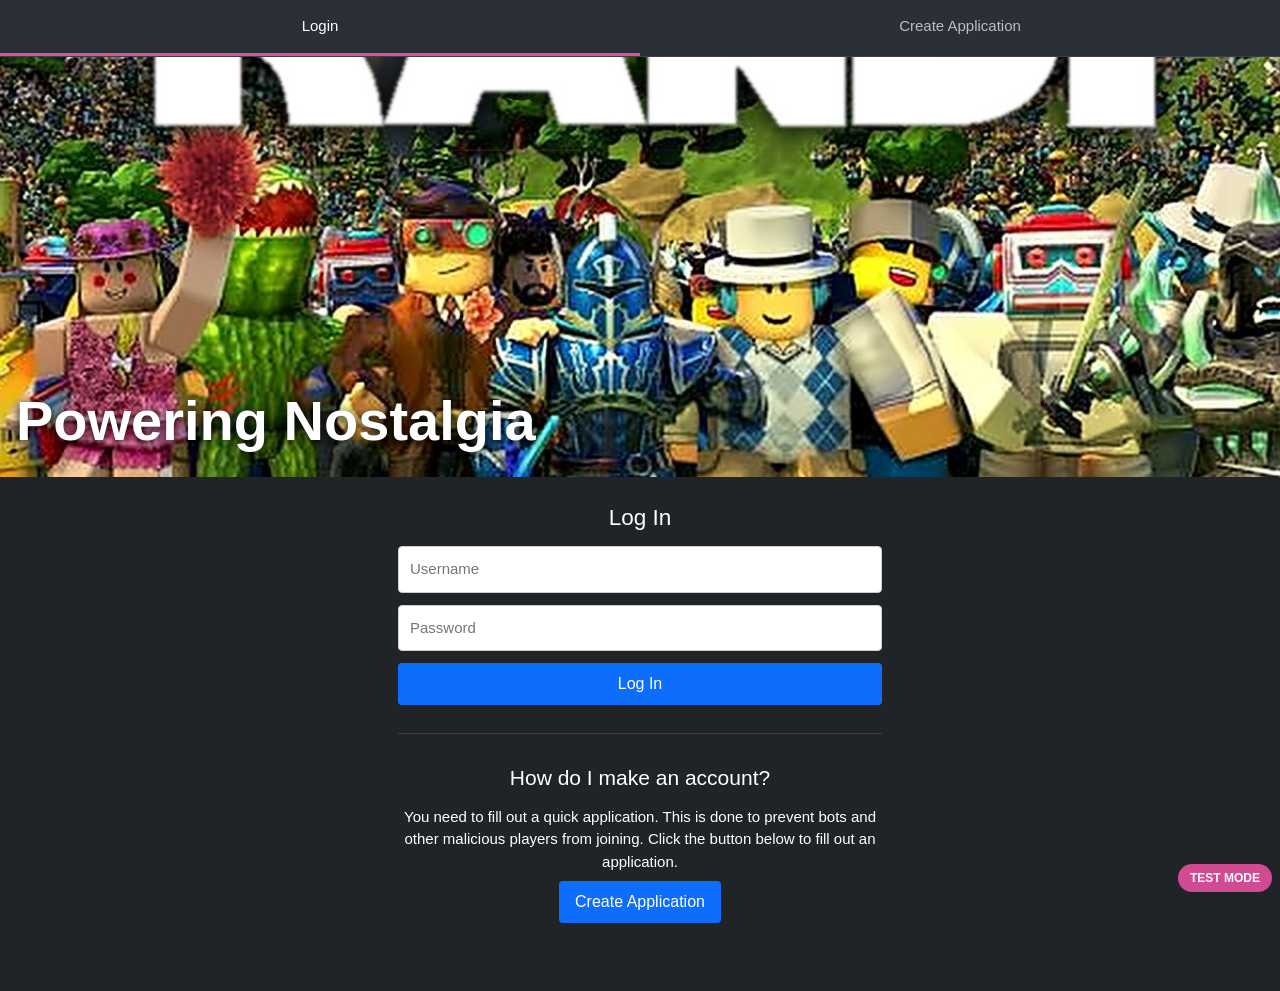
==== frontend/app.html @ bc58e3f4 "Unify Project Kandi into PekoraSource frontend" ====
<!DOCTYPE html>
<html lang="en">
<head>
<meta charset="utf-8">
<meta name="viewport" content="width=device-width, initial-scale=1, viewport-fit=cover">
<title>Project Kandi</title>
<link rel="icon" type="image/png" sizes="32x32" href="assets/favicon-32.png">
<link rel="icon" type="image/png" sizes="192x192" href="assets/favicon-192.png">
<link rel="apple-touch-icon" href="assets/favicon-192.png">
<meta property="og:type" content="website"><meta property="og:title" content="Project Kandi"><meta property="og:description" content="Project Kandi. Powering Nostalgia.">
<!-- TODO: og:image/twitter:image precisam de URL absoluta do domínio final (ex.: https://SEU-DOMINIO/assets/og-image.jpg) para a prévia funcionar em redes sociais. -->
<meta property="og:image" content="assets/og-image.jpg"><meta name="twitter:card" content="summary_large_image"><meta name="twitter:image" content="assets/og-image.jpg">
<link href="https://fonts.googleapis.com/css2?family=Montserrat:wght@400;500;600;700;800&display=swap" rel="stylesheet">
<link rel="stylesheet" href="css/style.css">
</head>
<body>
<div id="app"></div>
<script src="js/config.js"></script>
<script src="js/extras.js"></script>
<script src="js/testdata.js"></script>
<script src="js/api.js"></script>
<script src="js/api/account.js"></script>
<script src="js/api/ads.js"></script>
<script src="js/api/auth.js"></script>
<script src="js/api/avatar.js"></script>
<script src="js/api/badges.js"></script>
<script src="js/api/catalog.js"></script>
<script src="js/api/chat.js"></script>
<script src="js/api/develop.js"></script>
<script src="js/api/economy.js"></script>
<script src="js/api/feed.js"></script>
<script src="js/api/forums.js"></script>
<script src="js/api/friends.js"></script>
<script src="js/api/games.js"></script>
<script src="js/api/groups.js"></script>
<script src="js/api/inventory.js"></script>
<script src="js/api/library.js"></script>
<script src="js/api/membership.js"></script>
<script src="js/api/messages.js"></script>
<script src="js/api/notifications.js"></script>
<script src="js/api/promocodes.js"></script>
<script src="js/api/referral.js"></script>
<script src="js/api/reports.js"></script>
<script src="js/api/site.js"></script>
<script src="js/api/thumbnails.js"></script>
<script src="js/api/trades.js"></script>
<script src="js/api/users.js"></script>
<script src="js/routes.js"></script>
<script src="js/pages.js"></script>
<script src="js/app.js"></script>
</body>
</html>
---- frontend/css/style.css ----
:root{--bg:#e3e3e3;--panel:#fff;--text:#1c1c1c;--muted:#777;--line:#d7d7d7;--nav:#e6489b;--nav2:#cc3485;--pk:#d6338a;--g:#02b757;--g2:#00a04a;--or:#ff7300;--soft:#fdeaf4;
box-sizing:border-box;padding-top:env(safe-area-inset-top,0px);padding-bottom:env(safe-area-inset-bottom,0px)}
@media (prefers-color-scheme:dark){:root:not([data-theme="light"]){--bg:#1c1c1e;--panel:#2b2b2e;--text:#ececec;--muted:#a5a5a5;--line:#454548;--soft:#3a2430}}
:root[data-theme="dark"]{--bg:#1c1c1e;--panel:#2b2b2e;--text:#ececec;--muted:#a5a5a5;--line:#454548;--soft:#3a2430}
html{background:linear-gradient(var(--nav),var(--nav)) top/100% env(safe-area-inset-top,0px) no-repeat,var(--bg)}
*{box-sizing:border-box}
body{margin:0;background:var(--bg);color:var(--text);font:14px/1.4 Montserrat,"Segoe UI",Arial,sans-serif}
a{color:var(--pk);text-decoration:none}button,input,select{font:inherit}
.ic{fill:none;stroke:currentColor;stroke-width:2;stroke-linecap:round;stroke-linejoin:round;vertical-align:middle}.ic.f{fill:currentColor;stroke:none}
#top{background:var(--nav);color:#fff;position:relative}
#top a{color:#fff}
.r1{display:flex;align-items:center;gap:12px;padding:8px 10px 4px}
.ib{background:none;border:0;color:#fff;padding:0;cursor:pointer;display:inline-flex}
.lg img{height:32px;display:block}
.r1 nav{display:flex;gap:16px;overflow-x:auto;white-space:nowrap;scrollbar-width:none;font-weight:500}
.r1 nav::-webkit-scrollbar{display:none}
.r2{padding:6px 10px;position:relative}
#gsf{position:relative}#gsf input{width:100%;height:30px;border:1px solid var(--line);border-radius:2px;padding:0 38px 0 8px;background:#fff;color:#1c1c1e}
#gsf button{position:absolute;right:4px;top:3px;background:none;border:0;color:#1c1c1e;padding:0;cursor:pointer;display:flex}
#sd{position:absolute;left:10px;right:20%;top:38px;background:#fff;border:1px solid var(--line);z-index:30;box-shadow:0 3px 8px rgba(0,0,0,.25)}
#sd a{display:block;padding:9px 12px;color:#1c1c1e!important;cursor:pointer}#sd a:hover{background:var(--soft)}
.r3{display:flex;align-items:center;gap:14px;padding:2px 10px 8px}.r3 a{display:inline-flex;align-items:center;gap:5px;font-weight:500}
.bug{display:block;background:var(--or);color:#fff;text-align:center;font-weight:700;font-size:15px;padding:12px 14px}
.wrap{max-width:1100px;margin:0 auto;display:flex;gap:14px;padding:0 10px}
main{flex:1;min-width:0;padding-bottom:30px}
#side{position:fixed;z-index:40;top:0;bottom:0;left:0;width:260px;background:var(--panel);padding:20px 16px;overflow-y:auto;transform:translateX(-105%);transition:transform .2s}
#side.open{transform:none}
#ov{display:none;position:fixed;inset:0;background:rgba(0,0,0,.45);z-index:35}#side.open+#ov{display:block}
#side h3{margin:0 0 8px;padding-bottom:10px;border-bottom:2px solid var(--line);font-size:17px}
#side a.si{display:flex;align-items:center;gap:12px;padding:9px 4px;color:var(--text);font-size:16px}
#side a.si.on{color:var(--pk);font-weight:700}
.bd{margin-left:auto;background:var(--pk);color:#fff;border-radius:11px;min-width:22px;text-align:center;font-size:12px;padding:1px 6px}
.btn{display:inline-block;border:0;border-radius:3px;background:var(--pk);color:#fff!important;font-weight:600;padding:9px 16px;cursor:pointer;text-align:center}
.btn.g{background:var(--g)}.btn.g:hover{background:var(--g2)}.btn.big{font-size:20px;padding:16px 34px}.btn.w{display:block;width:100%}
@media (min-width:900px){.wrap{padding:0 12px}#side{position:static;transform:none;flex:0 0 200px;background:transparent;padding:30px 0;overflow:visible}#ov,#mb{display:none!important}}
.ad{margin:12px 0}.adb{height:50px;background:var(--panel);border:1px solid var(--line)}.adl{display:flex;justify-content:space-between;color:var(--muted);font-size:13px;margin-top:6px}
h1.pt{text-align:center;color:var(--pk);font-size:42px;font-weight:700;margin:26px 0 20px}
.em{color:var(--muted);text-align:center;padding:18px 8px}
.box{background:var(--panel);border:1px solid var(--line);margin:18px 0}.bh{margin:0;padding:14px 18px;background:var(--bg);border-bottom:1px solid var(--line);font-size:22px;font-weight:800}
.box h2{margin:0;padding:16px 18px 6px;font-size:22px;font-weight:800;letter-spacing:.5px}
.list{padding:6px 12px}.fi,.bi{display:flex;gap:12px;align-items:center;padding:10px 6px;border-bottom:1px solid var(--line)}.fi img,.bi img,.fi .tb,.bi .tb{width:64px;height:64px;object-fit:cover;background:var(--bg);flex:none}
.fi small,.bi small{color:var(--muted);display:block}.fi p{margin:4px 0}
.post{display:flex;gap:10px;margin:8px 14px;padding:8px;border:1px solid var(--line)}.post input{flex:1;min-width:0;border:1px solid var(--line);padding:9px;background:var(--panel);color:var(--text)}
.evs{display:flex;gap:10px;flex-wrap:wrap;padding:14px 18px}.ev{width:92px;border:1px solid var(--line);font-weight:700;font-size:13px;color:var(--text)}.ev img,.ev .tb{width:100%;height:80px;object-fit:cover;display:block;background:var(--bg)}.ev span{display:block;padding:8px;overflow:hidden;text-overflow:ellipsis;white-space:nowrap}
.hello{display:flex;align-items:center;margin:26px 0 8px}.hello .av{width:100px;height:100px;border-radius:50%;background:var(--panel);border:1px solid var(--line);display:grid;place-items:center;color:var(--muted);flex:none;overflow:hidden}
.hello h1{margin:0 0 0 -4px;font-size:30px;font-weight:800}
.sh{display:flex;align-items:center;gap:10px;margin:22px 0 10px;flex-wrap:wrap}.sh h2{margin:0;font-size:24px;font-weight:800}.sa{margin-left:auto;font-weight:700;font-size:14px}
.sel{border:1px solid var(--line);background:var(--panel);color:var(--text);padding:8px 10px;border-radius:3px}
.cw{display:flex;gap:6px;align-items:stretch}.ar{flex:0 0 36px;border:1px solid var(--line);background:var(--bg);color:var(--muted);font-size:34px;cursor:pointer}
.strip{flex:1;min-width:0;display:flex;gap:12px;overflow-x:auto;scroll-behavior:smooth;min-height:150px;background:var(--panel);padding:10px;border:1px solid var(--line)}
.gc{flex:0 0 150px;color:var(--text)}.gc img,.gc .tb{width:150px;height:150px;object-fit:cover;background:var(--bg);display:block}.gc b{display:block;margin-top:6px;font-weight:500}.gc small{color:var(--muted)}
.lk{display:flex;align-items:center;gap:4px;color:#777;margin-top:4px}.lk i{width:20px;height:5px;background:#ccc}.lk i.on{background:#777}
.cs{display:flex;margin:0 4px}.cs button{border:1px solid var(--line);background:var(--panel);color:var(--text);padding:0 14px}.cs input{flex:1;min-width:0;height:52px;border:1px solid var(--line);border-left:0;padding:0 16px;background:var(--panel);color:var(--text);font-size:16px}
.cf{display:flex;flex-wrap:wrap;gap:6px;margin:6px 4px}.cf select{height:46px;min-width:200px;border:1px solid var(--line);background:var(--panel);color:var(--text);padding:0 14px;font-size:16px}.cf button{width:46px;height:46px;border:1px solid var(--line);background:var(--panel);color:var(--text);cursor:pointer}
.bc{text-align:center;font-size:20px;margin:22px 0 4px}.rs{text-align:center;color:var(--muted);margin:0 0 12px}
.cg{display:grid;grid-template-columns:repeat(3,1fr);gap:10px;margin-top:12px}
@media (min-width:640px){.cg{grid-template-columns:repeat(auto-fill,minmax(150px,1fr))}}
.it{background:var(--panel);border:1px solid var(--line);position:relative;box-shadow:0 1px 2px rgba(0,0,0,.12);color:var(--text)}
.it .th{aspect-ratio:1;background:var(--panel);display:block;width:100%;object-fit:cover}.it .nw{position:absolute;top:6px;right:6px;background:var(--or);color:#fff;font-weight:600;padding:2px 8px;border-radius:2px;font-size:13px}
.it .tx{border-top:1px solid var(--line);padding:8px}.it .nm{color:var(--pk);font-size:17px;line-height:1.2;display:block;min-height:42px;overflow:hidden}.it .pr{color:#1a9b3a;font-weight:600;font-size:18px;display:block;margin-top:10px}.it small{color:var(--muted);font-size:14px}
.it.w:after{content:"";position:absolute;top:0;right:0;border-top:38px solid var(--g);border-left:38px solid transparent}
#more{display:block;margin:16px auto}
.tabs{display:flex;flex-wrap:wrap;gap:4px;border-bottom:2px solid var(--line);margin:14px 0 10px}.tabs a{padding:10px 14px;background:var(--bg);color:var(--text);font-weight:700;border:1px solid var(--line);border-bottom:0;cursor:pointer}.tabs a.on{background:var(--panel);color:var(--pk);box-shadow:inset 0 -3px var(--pk)}
.ed{position:relative;height:420px;background:radial-gradient(circle at 30% 10%,#e6c49a,#a07a55 60%,#8a6648);margin:14px 0;display:grid;place-items:center;color:rgba(255,255,255,.55)}
.ed .rt{position:absolute;top:12px;right:12px;background:rgba(0,0,0,.65);border-radius:16px;padding:4px;font-weight:600}.ed .rt span{display:inline-block;padding:3px 12px;border-radius:12px;color:#aaa}.ed .rt span.on{background:var(--pk);color:#fff}
.ed .d3{position:absolute;bottom:12px;right:12px;background:rgba(0,0,0,.55);color:#fff;padding:12px 16px;font-weight:700;font-size:20px;border-radius:3px}
.tbl{width:100%;border-collapse:collapse;background:var(--panel)}.tbl th{background:var(--bg);text-align:left;padding:10px;border:1px solid var(--line)}.tbl td{padding:10px;border:1px solid var(--line)}
.dl{background:linear-gradient(#8d2766,#d6338a 55%,#a82773);color:#fff;text-align:center;padding:44px 18px 40px;margin:0 -10px}
.dl img{max-width:300px;width:80%}.dl h2{font-size:30px;font-weight:600;margin:22px 0 8px}.dl p{margin:4px auto;max-width:560px;font-size:17px;line-height:1.7;color:#ffe6f3}
.dl .btn{margin:30px 0 26px}.dl h4{letter-spacing:2px;color:#ffc6e2;margin:0 0 14px}
.os{display:flex;flex-wrap:wrap;justify-content:center;gap:20px 30px;max-width:420px;margin:auto}.os a{color:#fff;font-size:17px;display:flex;flex-direction:column;align-items:center;gap:6px;font-weight:500}.os small{font-size:10px;opacity:.7;line-height:1}
.bch{background:linear-gradient(#ff8fc7,#c94a9c 60%,#7a2a6a);color:#fff;text-align:center;padding:60px 20px;margin:0 -10px}
.bch .ci{width:150px;height:150px;border-radius:50%;background:#ff4fa3;display:grid;place-items:center;margin:0 auto 22px}.bch h2{font-size:30px;margin:0 0 20px}.bch .btn{background:#fff;color:#1c1c1e!important;font-size:18px;padding:12px 22px}
.bs{padding:36px 6px}.bs h2{font-size:30px;margin:0 0 6px}.bs p{color:var(--muted);margin:0 0 18px}.tier{text-align:center;margin:26px 0}.tier h3{margin:0 0 8px}.tier b{font-size:34px}
footer{background:var(--panel);margin-top:20px;padding:26px 12px calc(26px + env(safe-area-inset-bottom,0px));text-align:center}
footer nav{display:flex;flex-wrap:wrap;justify-content:center;gap:12px 30px;font-size:20px}footer p{color:var(--muted);max-width:560px;margin:20px auto 0;font-size:14px}
.hi{width:26px;height:26px;display:block}.pi{width:18px;height:18px;vertical-align:-3px}

/* ---- blocos genéricos (js/pages.js) ---- */
[hidden]{display:none!important}
body.guest #side,body.guest #mb{display:none}
#side h4.sg{margin:14px 0 2px;font-size:12px;letter-spacing:.8px;text-transform:uppercase;color:var(--muted)}
.btn.s{padding:6px 12px;font-size:13px}.btn[disabled]{opacity:.6;cursor:default}
.blk{background:var(--panel);border:1px solid var(--line);margin:12px 0;padding:14px}.blk h2,.blk h3{margin:0 0 10px}
.bar,.acts{display:flex;flex-wrap:wrap;gap:8px;align-items:center;margin:8px 0}
.sf{display:flex;gap:6px;flex:1;min-width:200px}.sf input{flex:1;min-width:0}
input[type=text],input[type=password],input[type=email],input[type=number],textarea,select,.fd input,.fd textarea,.fd select{border:1px solid var(--line);background:var(--panel);color:var(--text);padding:9px 10px;border-radius:3px;font:inherit;width:100%}
.sf input,.sf button{width:auto}.sf input{flex:1}
.fm{max-width:560px}.fd{margin-bottom:12px}.fd label{display:block;font-weight:700;margin-bottom:4px}.fd.ck{display:flex;gap:8px;align-items:center}.fd.ck label{margin:0;order:2}.fd.ck input{width:auto}
.fd input[type=color]{height:40px;padding:2px}.fe{display:block;color:#c0263f;min-height:0}
.al{margin:8px 0;padding:10px 12px;border-radius:4px;background:#ffe9ec;border:1px solid #f3a6b1;color:#a1213a}.al.ok{background:#e6f7ee;border-color:#9bd9b6;color:#17703e}
.rows{display:flex;flex-direction:column;gap:6px}
.rw{display:flex;align-items:center;gap:8px;border:1px solid var(--line);padding:8px;background:var(--panel)}
.rl{display:flex;align-items:center;gap:10px;flex:1;min-width:0;color:var(--text)}.rl b{display:block}.rl small{display:block;color:var(--muted)}
.rl img.rt,.rl .rt{width:44px;height:44px;object-fit:cover;flex:none;border-radius:3px}.mt{margin-left:auto;color:var(--muted);font-size:13px}
.th2 img,.th2 .tb{width:100%;aspect-ratio:16/9;object-fit:cover}
.dh{display:flex;gap:14px;align-items:flex-start;background:var(--panel);border:1px solid var(--line);padding:14px;margin:12px 0}
.dh .dt{width:120px;height:120px;object-fit:cover;flex:none}.dh h1{margin:0 0 4px;font-size:26px}.dh p{margin:4px 0}.ds{white-space:pre-wrap}
.stt{display:flex;flex-wrap:wrap;gap:6px 16px;color:var(--muted)}.stt b{color:var(--text)}
@media (max-width:560px){.dh{flex-direction:column}}
.tl{display:grid;grid-template-columns:repeat(auto-fill,minmax(160px,1fr));gap:10px}
.tile{display:block;border:1px solid var(--line);background:var(--bg);padding:16px;color:var(--text);font-weight:700}.tile:hover{border-color:var(--pk);color:var(--pk)}.tile small{display:block;font-weight:400;color:var(--muted)}
.chat .cm{height:320px;overflow-y:auto;border:1px solid var(--line);padding:8px;margin-bottom:8px}.chat .cm p{margin:0 0 6px}.chat small{color:var(--muted);margin-left:8px}
.tr2{display:grid;grid-template-columns:1fr 1fr;gap:14px}@media (max-width:640px){.tr2{grid-template-columns:1fr}}
.sl{cursor:pointer;border:2px solid transparent}.sl.on{border-color:var(--pk)}.sl a{pointer-events:none}
#toast{position:fixed;left:50%;bottom:calc(20px + env(safe-area-inset-bottom,0px));transform:translate(-50%,20px);background:#2a2a2d;color:#fff;padding:10px 16px;border-radius:6px;opacity:0;pointer-events:none;transition:.2s;z-index:100;max-width:90vw}
#toast.on{opacity:1;transform:translate(-50%,0)}#toast.bad{background:#a1213a}

/* ---- estilo Hexium: cabeçalho, menu, páginas ---- */
#gm{position:absolute;right:10px;top:92px;background:#fff;border-radius:3px;box-shadow:0 3px 12px rgba(0,0,0,.3);z-index:45;min-width:230px;padding:6px 0}
#gm a{display:block;padding:14px 20px;color:var(--pk)!important;font-size:19px;cursor:pointer}#gm a:hover{background:var(--soft)}
.r3 a{gap:7px;font-size:18px}.r3 #gear{margin-left:2px;cursor:pointer}
hr.sd{border:0;border-top:2px solid var(--line);margin:8px 0}
#side a.si .ic{flex:none}
.it .by{display:block;color:var(--muted);font-size:13px}.it .by b{color:var(--pk);font-weight:400}
.ht{font-size:40px;font-weight:300;margin:18px 0 12px;line-height:1.15;word-break:break-word}
.sh2{font-size:26px;font-weight:300;margin:22px 0 8px}
.bsel{width:100%;background:#0a8dff;background:var(--nav);color:#fff;border:2px solid var(--nav2);padding:14px 12px;font-size:20px;margin:14px 0 6px;border-radius:3px}
.bsel option{background:#fff;color:#1c1c1e}
/* inventário */
.cat label{display:block;font-size:22px;letter-spacing:.5px;margin:6px 0}.cat .sel{width:100%;padding:16px 14px;font-size:20px;background:var(--panel)}
.chd{display:flex;justify-content:space-between;align-items:flex-start;gap:10px;margin:18px 0 6px;flex-wrap:wrap}.chd h2{margin:0;font-size:36px;font-weight:300}.chd small{color:var(--muted);font-size:17px}
.ex{display:flex;align-items:center;gap:12px;text-align:right;flex:1;justify-content:flex-end}.ex .btn{padding:14px 18px;white-space:nowrap}
.cgb .cg,.inv .cg{grid-template-columns:repeat(auto-fill,minmax(150px,1fr))}
.it{background:var(--panel);box-shadow:0 1px 2px rgba(0,0,0,.25);padding:6px 6px 8px}.it .th{background:#fff}
.pgr{display:flex;justify-content:center;align-items:center;gap:14px;margin:22px 0 10px;font-size:20px}
.pgr .pb{width:70px;height:60px;border:1px solid var(--line);background:var(--panel);color:var(--text);font-size:26px;border-radius:4px;cursor:pointer}.pgr .pb[disabled]{opacity:.45;cursor:default}
/* trade */
.back{display:inline-block;margin:14px 0 4px;font-size:18px}
.inv,.off{margin:18px 0}.ih{display:flex;justify-content:space-between;align-items:center;gap:10px;margin-bottom:8px}.ih h2,.off h2{margin:0;font-size:28px;font-weight:700}.ih .sel{padding:14px;font-size:18px}
.sl{position:relative;cursor:pointer}.sl .ck{position:absolute;top:10px;right:10px;width:26px;height:26px;border:2px solid #c8c8c8;border-radius:4px;background:#fff}.sl.on .ck{background:var(--pk);border-color:var(--pk)}.sl.on .ck::after{content:"";position:absolute;left:7px;top:2px;width:7px;height:13px;border:solid #fff;border-width:0 3px 3px 0;transform:rotate(45deg)}
.sl.on .it{outline:3px solid var(--pk)}
.slots{display:flex;flex-direction:column;gap:12px;margin:10px 0}.slot{min-height:80px;border-radius:6px;background:var(--panel);border:1px solid var(--line);display:flex;align-items:center;gap:10px;padding:6px}.slot.d{border:1px dashed #aaa;background:transparent}.slot img{width:64px;height:64px;object-fit:contain;background:#fff}
.rb{display:flex;align-items:center;gap:10px;background:#fff;border:1px solid var(--line);border-radius:4px;padding:0 12px}.rb input{border:0;background:transparent;padding:16px 0;color:#1c1c1e;width:100%;font-size:18px}.pi{width:22px;height:22px;vertical-align:middle}
.tv{display:flex;justify-content:space-between;font-size:20px;font-weight:700;margin:12px 0}
.btn.k{background:#111;display:block;width:100%;padding:22px;font-size:19px;border-radius:5px;margin:18px 0 30px}
/* resgatar códigos */
.promo .lead{font-size:24px;font-weight:300;margin:0 0 18px}.promo label{font-size:21px;font-weight:700;display:block;margin:12px 0 6px}
.promo input[type=text]{width:100%;padding:20px 16px;font-size:20px;border:1px solid var(--line);background:#fff;color:#1c1c1e;border-radius:4px}
.promo .cb{display:flex;gap:14px;align-items:flex-start;font-weight:400;font-size:18px;color:#555;margin:22px 0}.promo .cb input{flex:none;width:34px;height:34px;accent-color:var(--pk);margin-top:4px}
.promo .rd{display:block;width:100%;padding:26px;font-size:24px;background:var(--pk);border-radius:5px}.promo .rd[disabled]{background:#b7b7b7;cursor:default}
.promo h3{font-size:30px;margin:40px 0 18px}.promo p a{font-size:21px}.promo .gc2{display:block;max-width:100%;margin:34px 0 20px}
/* configurações */
.stw{display:block}.stabs{display:flex;flex-direction:column;background:var(--panel);border:1px solid var(--line);margin-bottom:24px}.stabs a{padding:20px 38px;font-size:22px;color:var(--text);cursor:pointer;border-left:6px solid transparent}.stabs a.on{background:var(--bg);border-left-color:var(--nav);font-weight:400}
.pane{min-width:0}
.kv{padding:6px 16px}.kr{display:flex;align-items:center;gap:12px;padding:20px 0}.kl{color:var(--muted);font-size:21px}.kvv{font-size:21px;flex:1;min-width:0;word-break:break-all}.kvv .vf{display:block;color:var(--g);font-style:normal;font-size:20px;margin-top:8px}.ed{background:none;border:0;color:#111;cursor:pointer;padding:4px}
.ep{padding:0 0 14px}.fm.wide{max-width:none;padding:24px}
.fd.seg{display:flex;align-items:stretch;border:1px solid var(--line);border-radius:3px;margin:16px 0;overflow:hidden}.fd.seg .sl2{padding:22px 26px;font-size:20px;flex:1.2;background:var(--panel);display:flex;align-items:center}.fd.seg select{flex:1;border:0;border-left:1px solid var(--line);border-radius:0;padding:0 10px;min-width:0}
.fd.g2 label{flex:1;display:flex;align-items:center;justify-content:center;background:var(--bg);border-left:1px solid var(--line);cursor:pointer;margin:0}.fd.g2 input{display:none}.fd.g2 svg{fill:#9a9a9a}.fd.g2 label:first-of-type:has(input:checked) svg{fill:#2196f3}.fd.g2 label:last-of-type:has(input:checked) svg{fill:#e6489b}
.fd.seg .fe{display:none}.nt{color:var(--muted);font-size:19px;margin:6px 0 14px}
.fa{display:flex;justify-content:flex-end}.btn.o{background:var(--panel);color:var(--text)!important;border:1px solid var(--line);padding:16px 38px;font-size:20px;font-weight:400}
.fm textarea{min-height:130px;font-size:18px}.fm input,.fm select{font-size:18px}
.fm.wide .fd input,.fm.wide .fd select,.fm.wide .fd textarea{padding:20px 16px}
@media (min-width:900px){.stw{display:flex;gap:18px;align-items:flex-start}.stabs{flex:0 0 220px}.stw>.pane,.stw>div:not(.stabs){flex:1;min-width:0}.stabs a{padding:14px 22px;font-size:17px}.ht{font-size:44px}}

/* --- preparação do frontend: indicador de modo, itens não configurados --- */
.mb{padding:7px 12px;font-size:13px;text-align:center;font-weight:500;color:#fff}.mb.demo{background:#5b3a4d}.mb.warn{background:#8a5a00}.mb b{letter-spacing:.4px}
a.dis,.dis{opacity:.55;cursor:not-allowed;pointer-events:none}

/* menu lateral: ícones rosa no traço do Hexium */
#side a.si .ic{color:var(--pk);stroke-width:2.4}#side a.si{gap:14px;padding:8px 4px}

.os a .ic{color:#fff;fill:none}.os a svg{width:54px;height:54px}
.os{max-width:470px;gap:20px 12px}.os a{font-size:15px;min-width:66px}
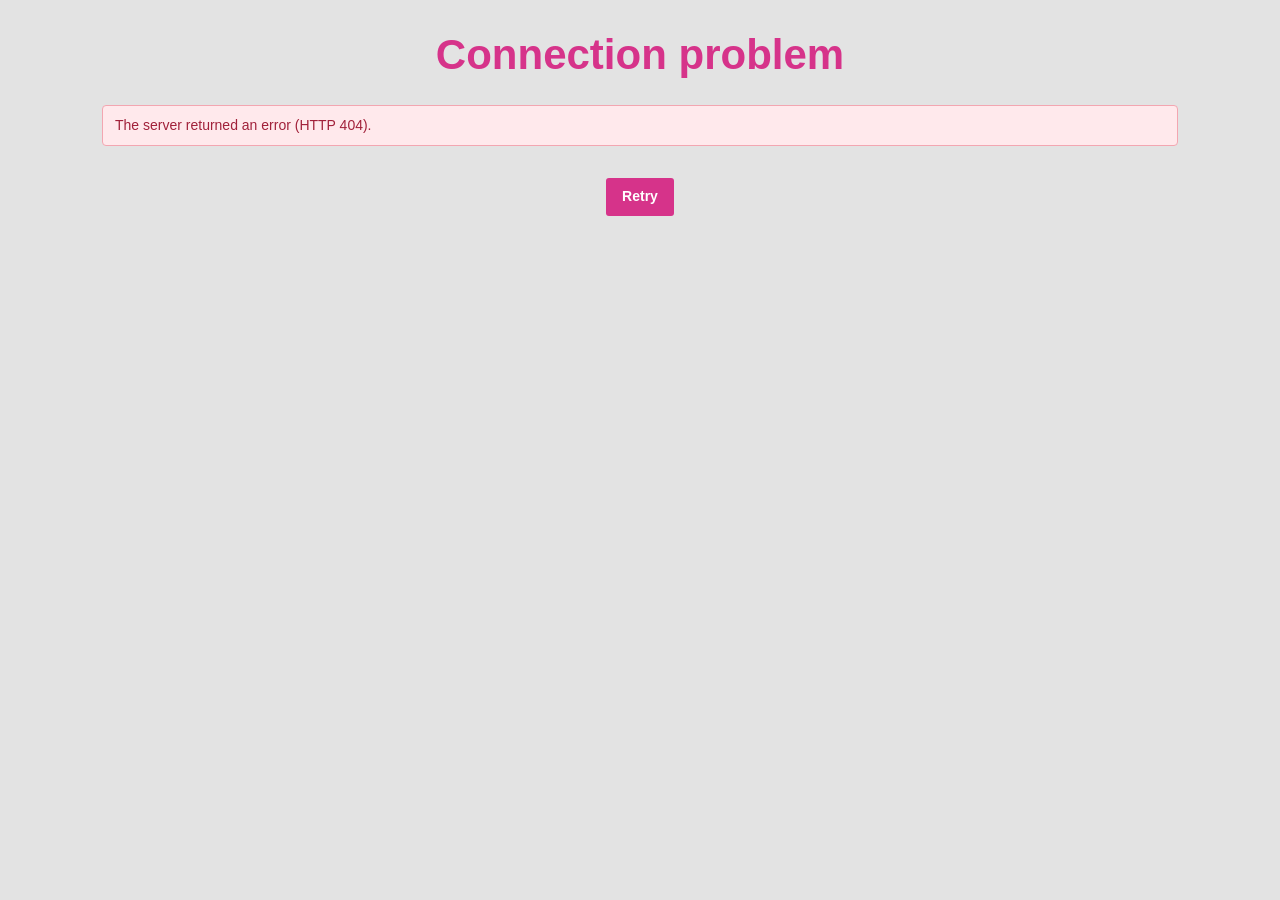
==== commit dcc0b36a: "Load verified Pekora API adapters in Kandi" ====
--- a/frontend/app.html
+++ b/frontend/app.html
@@ -45,6 +45,7 @@
 <script src="js/api/thumbnails.js"></script>
 <script src="js/api/trades.js"></script>
 <script src="js/api/users.js"></script>
+<script src="js/api/pekora.js"></script>
 <script src="js/routes.js"></script>
 <script src="js/pages.js"></script>
 <script src="js/app.js"></script>
